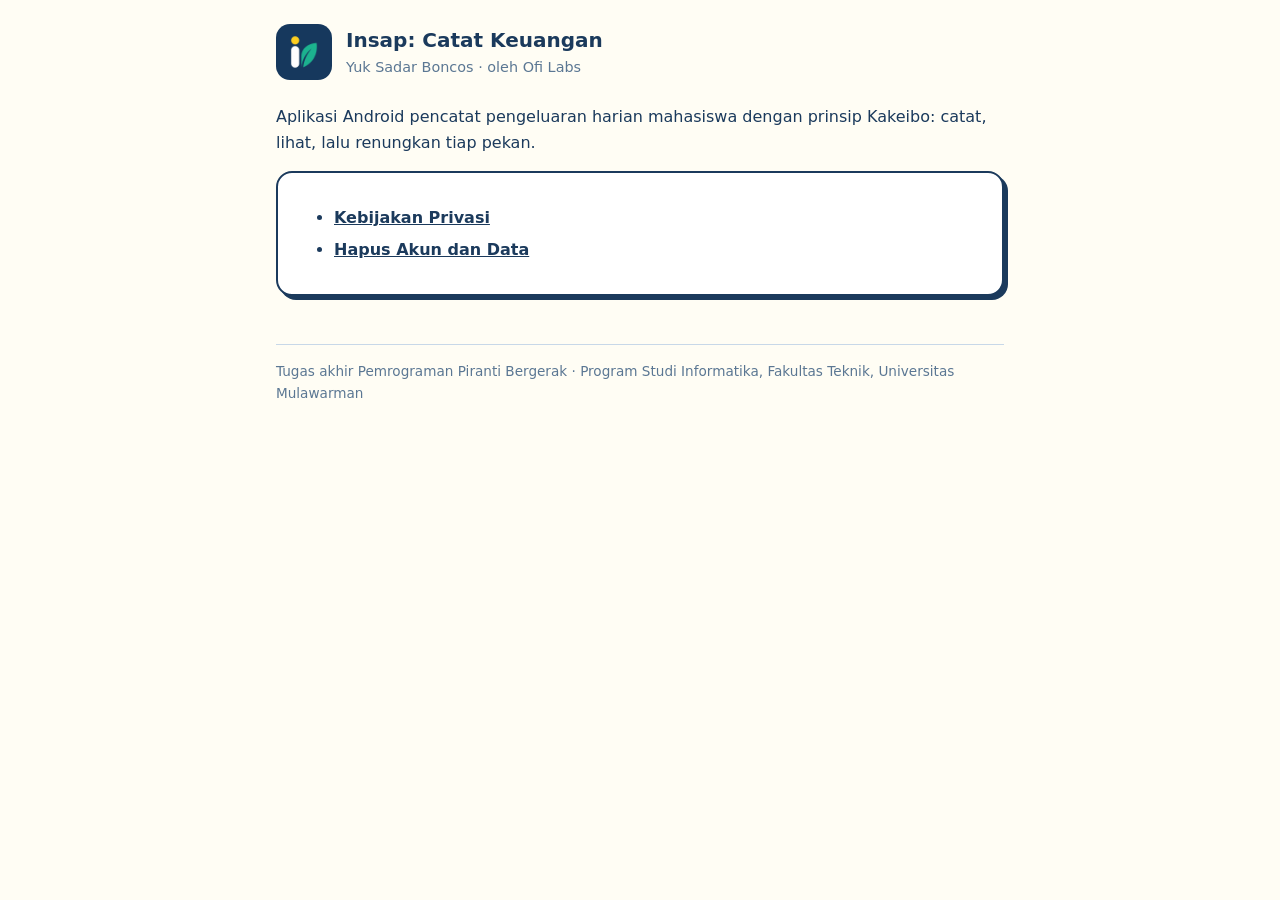
==== index.html @ f4155b46 "Kebijakan privasi dan halaman hapus akun Insap" ====
<!doctype html>
<html lang="id">
<head>
  <meta charset="utf-8">
  <meta name="viewport" content="width=device-width, initial-scale=1">
  <title>Insap: Catat Keuangan</title>
  <link rel="icon" href="ikon.png">
  <link rel="stylesheet" href="gaya.css">
</head>
<body>
<main>
  <header class="kepala">
    <img src="ikon.png" alt="Logo Insap">
    <div>
      <div class="nama">Insap: Catat Keuangan</div>
      <div class="sub">Yuk Sadar Boncos · oleh Ofi Labs</div>
    </div>
  </header>

  <p>Aplikasi Android pencatat pengeluaran harian mahasiswa dengan prinsip Kakeibo: catat, lihat, lalu renungkan tiap pekan.</p>

  <div class="kartu">
    <ul>
      <li><a href="kebijakan-privasi.html">Kebijakan Privasi</a></li>
      <li><a href="hapus-akun.html">Hapus Akun dan Data</a></li>
    </ul>
  </div>

  <footer>
    Tugas akhir Pemrograman Piranti Bergerak · Program Studi Informatika, Fakultas Teknik, Universitas Mulawarman
  </footer>
</main>
</body>
</html>
---- gaya.css ----
:root {
  --kertas: #fffdf4;
  --tinta: #1b3a5c;
  --tinta-lembut: #5b7793;
  --stabilo: #ffd84d;
  --garis: #c8d8e8;
  --kartu: #ffffff;
}

* {
  box-sizing: border-box;
}

body {
  margin: 0;
  background: var(--kertas);
  color: var(--tinta);
  font-family: "Nunito", system-ui, -apple-system, "Segoe UI", Roboto, sans-serif;
  line-height: 1.6;
}

main {
  max-width: 760px;
  margin: 0 auto;
  padding: 24px 16px 64px;
}

header.kepala {
  display: flex;
  align-items: center;
  gap: 14px;
  margin-bottom: 24px;
}

header.kepala img {
  width: 56px;
  height: 56px;
  border-radius: 14px;
}

header.kepala .nama {
  font-weight: 800;
  font-size: 1.25rem;
}

header.kepala .sub {
  color: var(--tinta-lembut);
  font-size: 0.9rem;
}

h1 {
  font-size: 1.6rem;
  line-height: 1.3;
  margin: 0 0 4px;
}

h2 {
  font-size: 1.15rem;
  margin: 32px 0 8px;
}

.tanggal {
  color: var(--tinta-lembut);
  font-size: 0.9rem;
  margin: 0 0 24px;
}

.kartu {
  background: var(--kartu);
  border: 2px solid var(--tinta);
  border-radius: 16px;
  padding: 16px;
  box-shadow: 4px 4px 0 var(--tinta);
  margin: 16px 0;
}

.sorot {
  background: var(--stabilo);
}

a {
  color: var(--tinta);
  font-weight: 700;
}

table {
  width: 100%;
  border-collapse: collapse;
  font-size: 0.95rem;
}

th,
td {
  text-align: left;
  vertical-align: top;
  padding: 8px;
  border-bottom: 1px solid var(--garis);
}

th {
  font-weight: 800;
}

.tabel-gulir {
  overflow-x: auto;
}

ol li,
ul li {
  margin-bottom: 6px;
}

footer {
  margin-top: 48px;
  color: var(--tinta-lembut);
  font-size: 0.85rem;
  border-top: 1px solid var(--garis);
  padding-top: 16px;
}
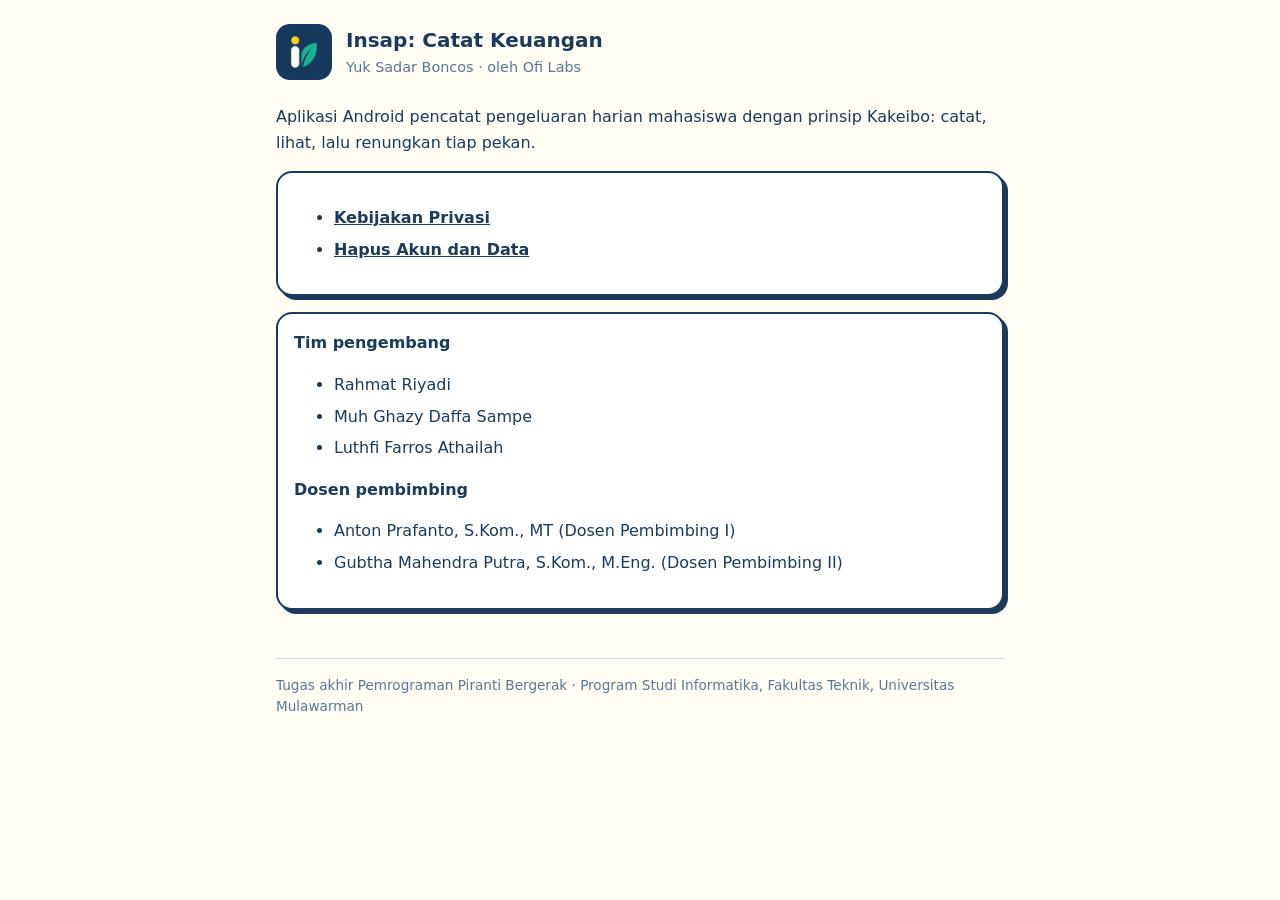
==== commit 3a37ef53: "Tambah dosen pembimbing dan tim pengembang" ====
--- a/index.html
+++ b/index.html
@@ -26,6 +26,20 @@
     </ul>
   </div>
 
+  <div class="kartu">
+    <strong>Tim pengembang</strong>
+    <ul>
+      <li>Rahmat Riyadi</li>
+      <li>Muh Ghazy Daffa Sampe</li>
+      <li>Luthfi Farros Athailah</li>
+    </ul>
+    <strong>Dosen pembimbing</strong>
+    <ul>
+      <li>Anton Prafanto, S.Kom., MT (Dosen Pembimbing I)</li>
+      <li>Gubtha Mahendra Putra, S.Kom., M.Eng. (Dosen Pembimbing II)</li>
+    </ul>
+  </div>
+
   <footer>
     Tugas akhir Pemrograman Piranti Bergerak · Program Studi Informatika, Fakultas Teknik, Universitas Mulawarman
   </footer>
